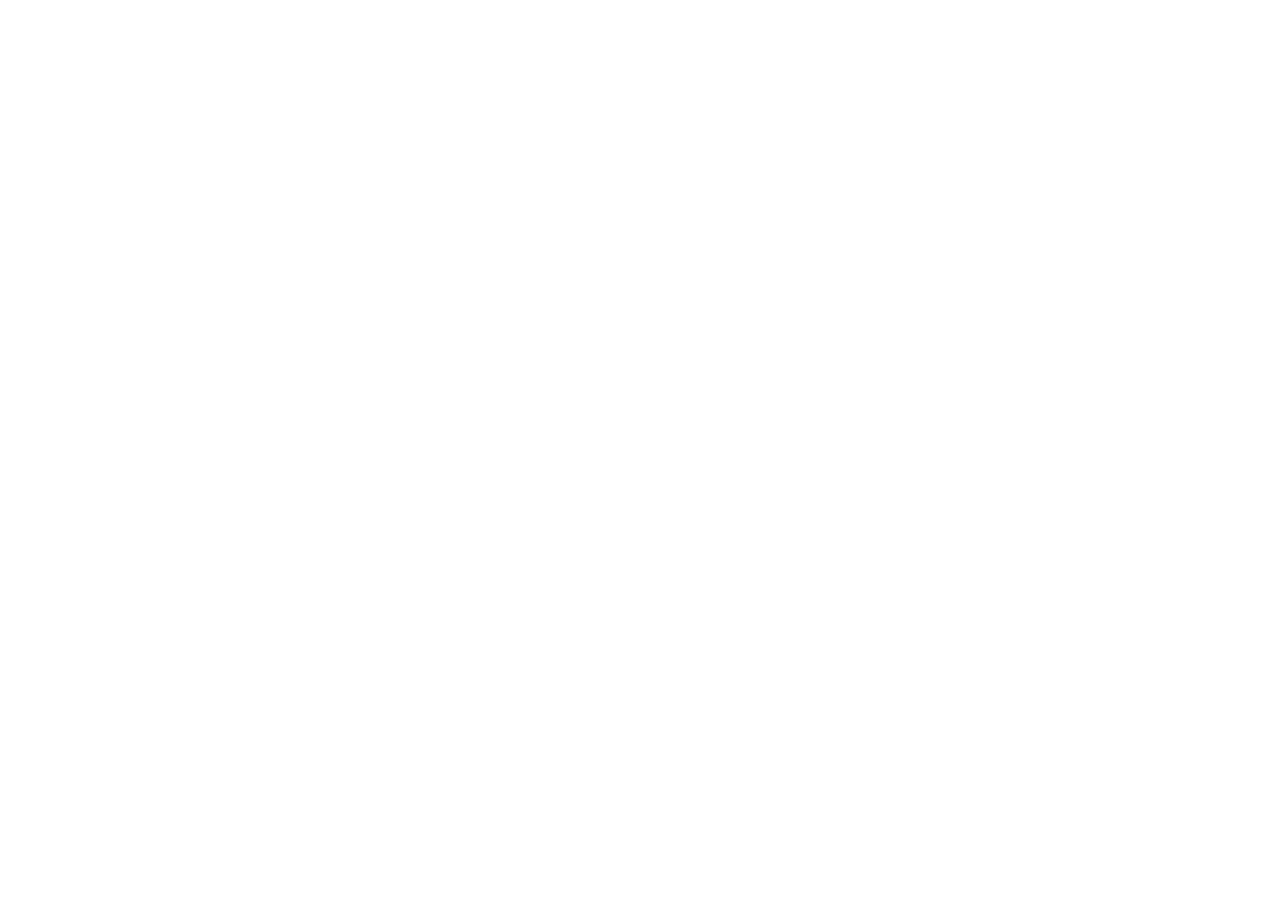
==== test_task_products/index.html @ ced8e8f5 "added test_task to test browser compatibility" ====
<!DOCTYPE html><html lang=en><head><meta charset=utf-8><meta http-equiv=X-UA-Compatible content="IE=edge"><meta name=viewport content="width=device-width,initial-scale=1"><link rel=icon href=/favicon.ico><link rel=stylesheet href=misc/libs-8d0dd6b566.min.css><link rel=stylesheet href=misc/bundle-1732f80f0a.min.css><title>test_task_products</title><link href=/css/app.13607a6c.css rel=preload as=style><link href=/js/app.8ded47b5.js rel=preload as=script><link href=/js/chunk-vendors.0b3fc9aa.js rel=preload as=script><link href=/css/app.13607a6c.css rel=stylesheet></head><body><noscript><strong>We're sorry but test_task_products doesn't work properly without JavaScript enabled. Please enable it to continue.</strong></noscript><div id=app></div><script src=/js/chunk-vendors.0b3fc9aa.js></script><script src=/js/app.8ded47b5.js></script></body></html>
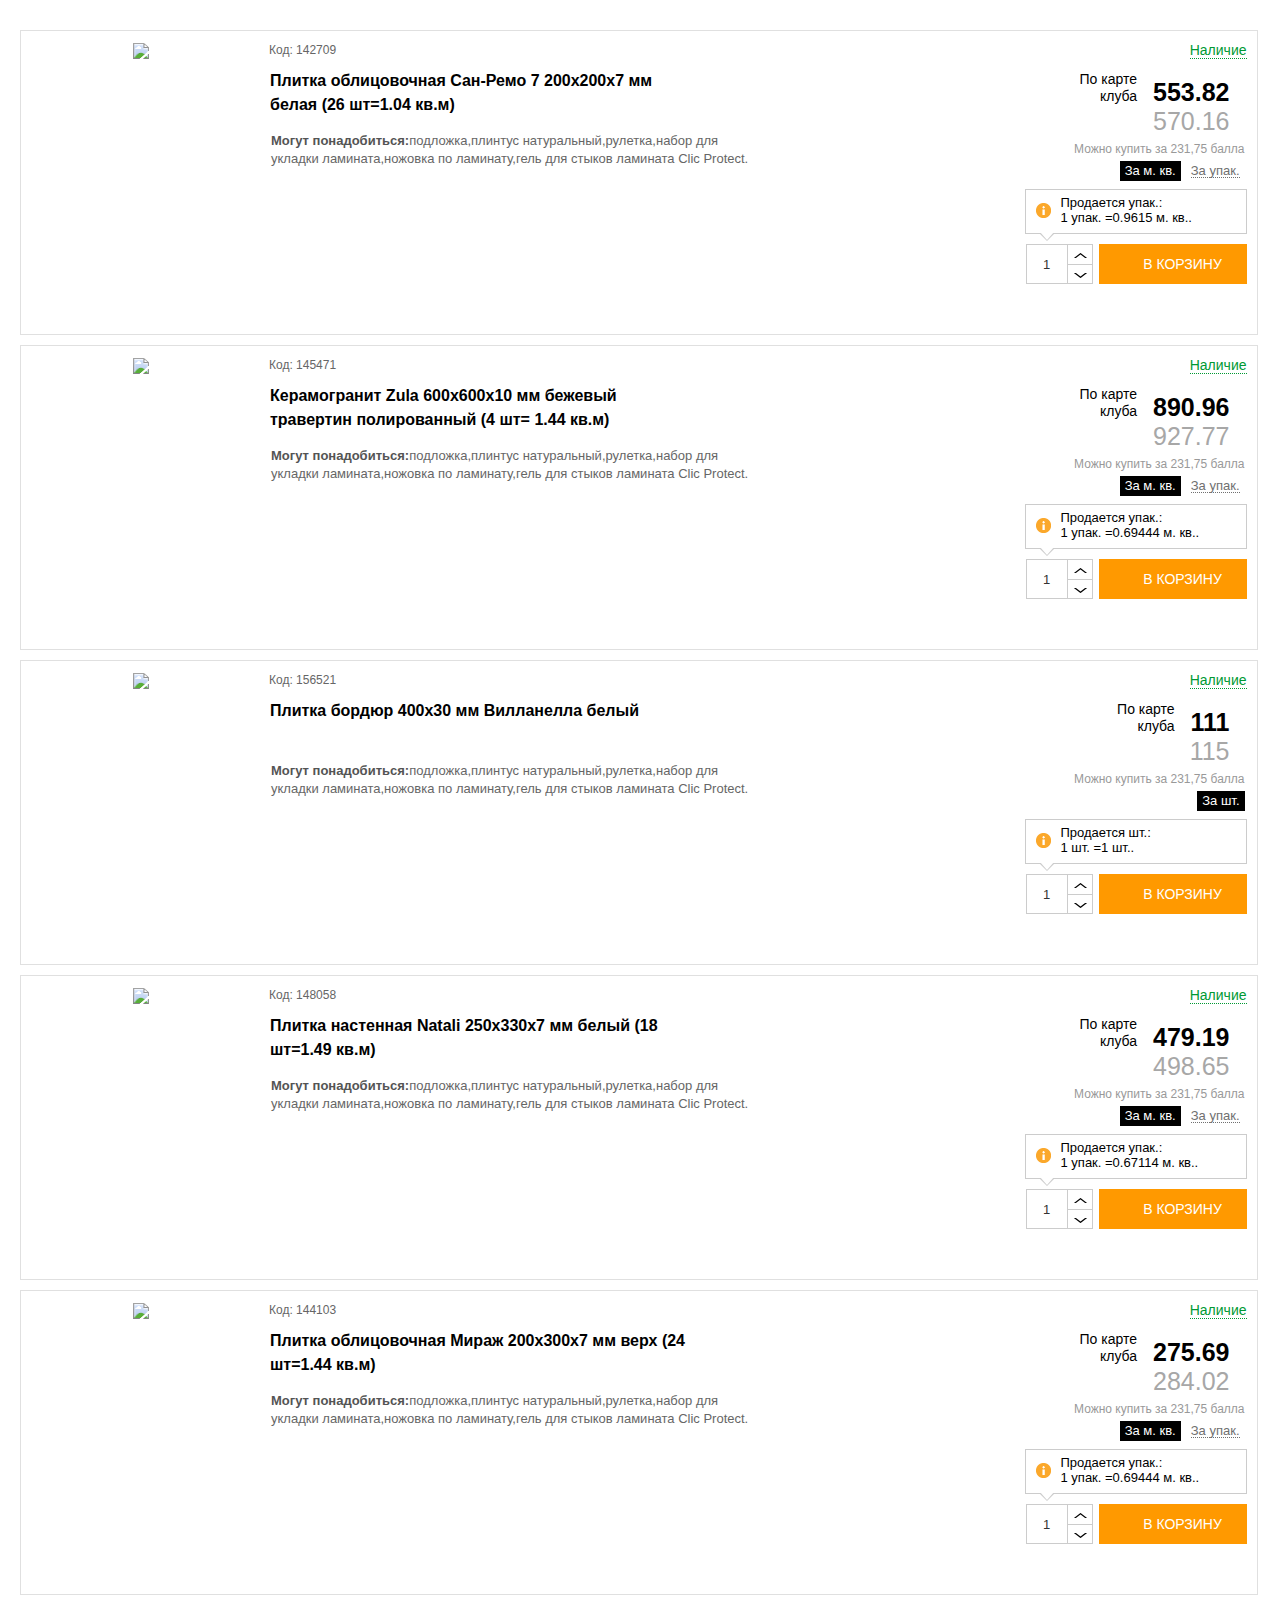
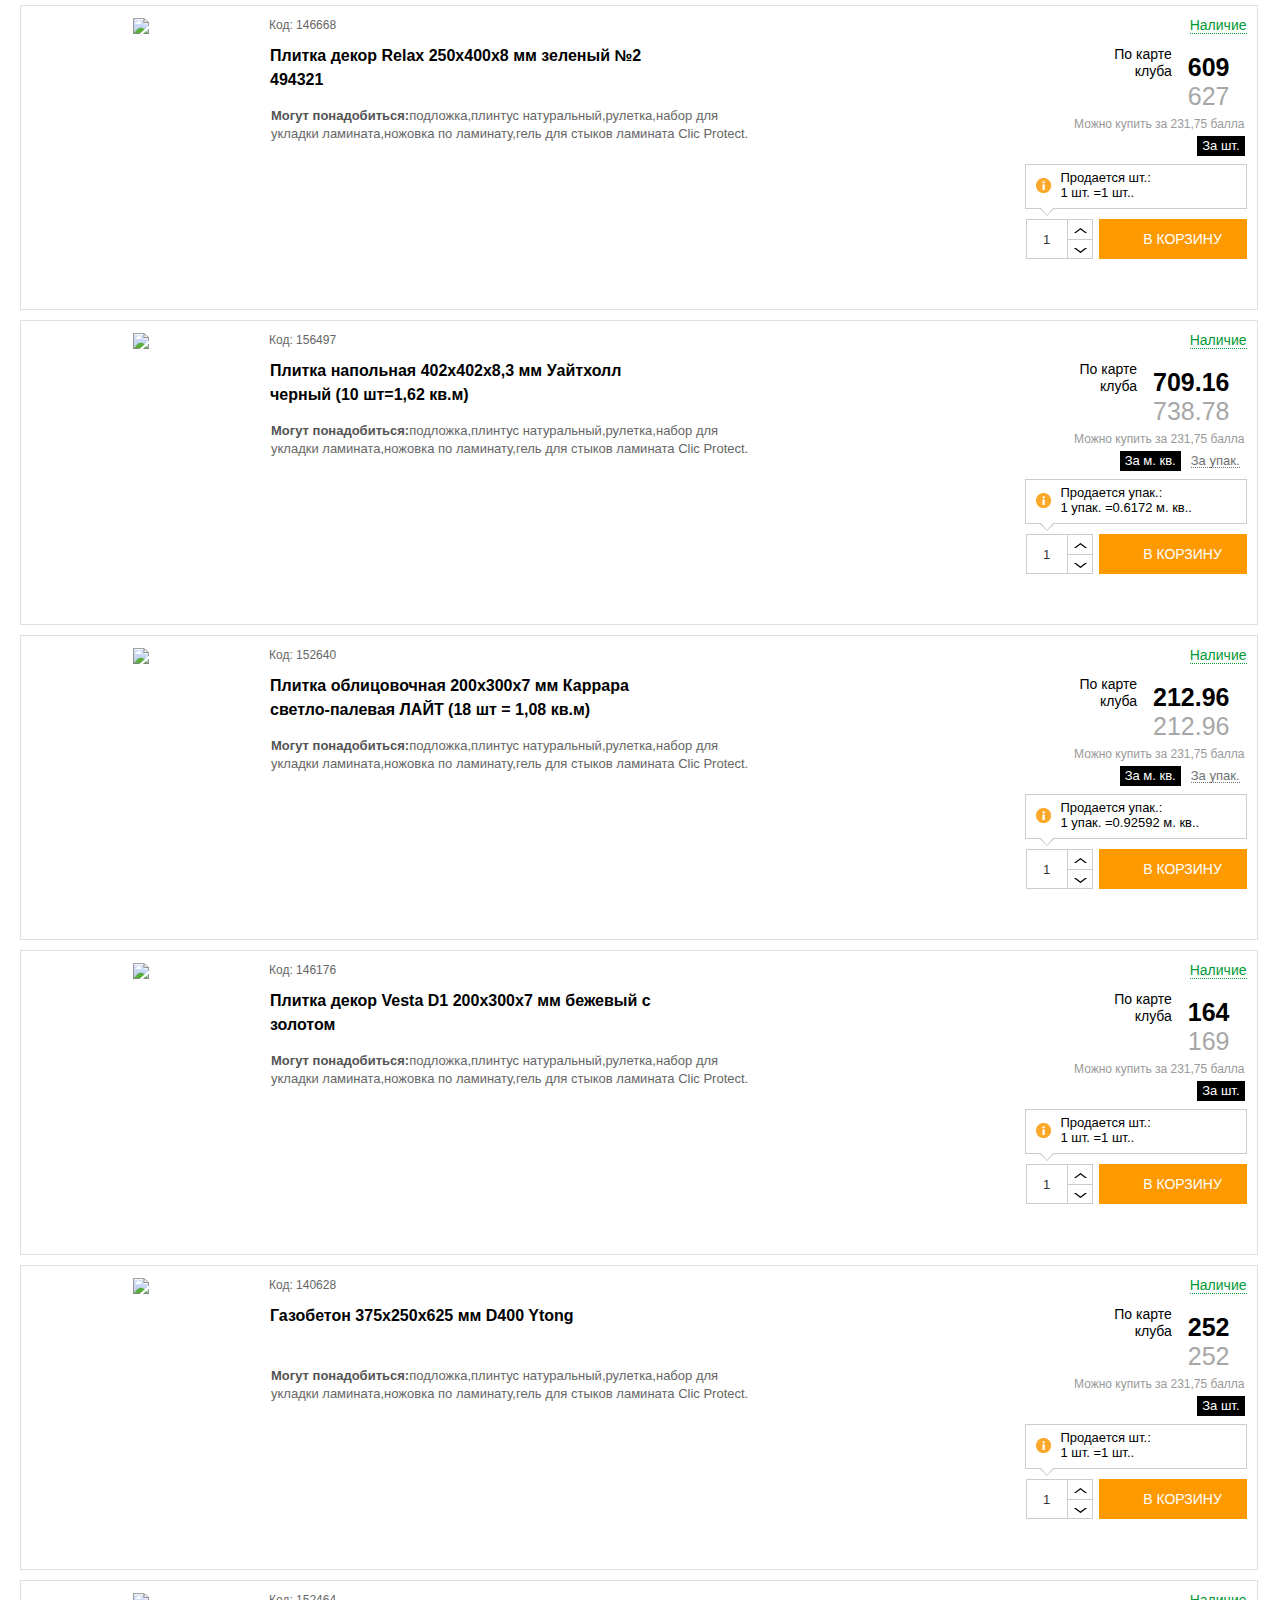
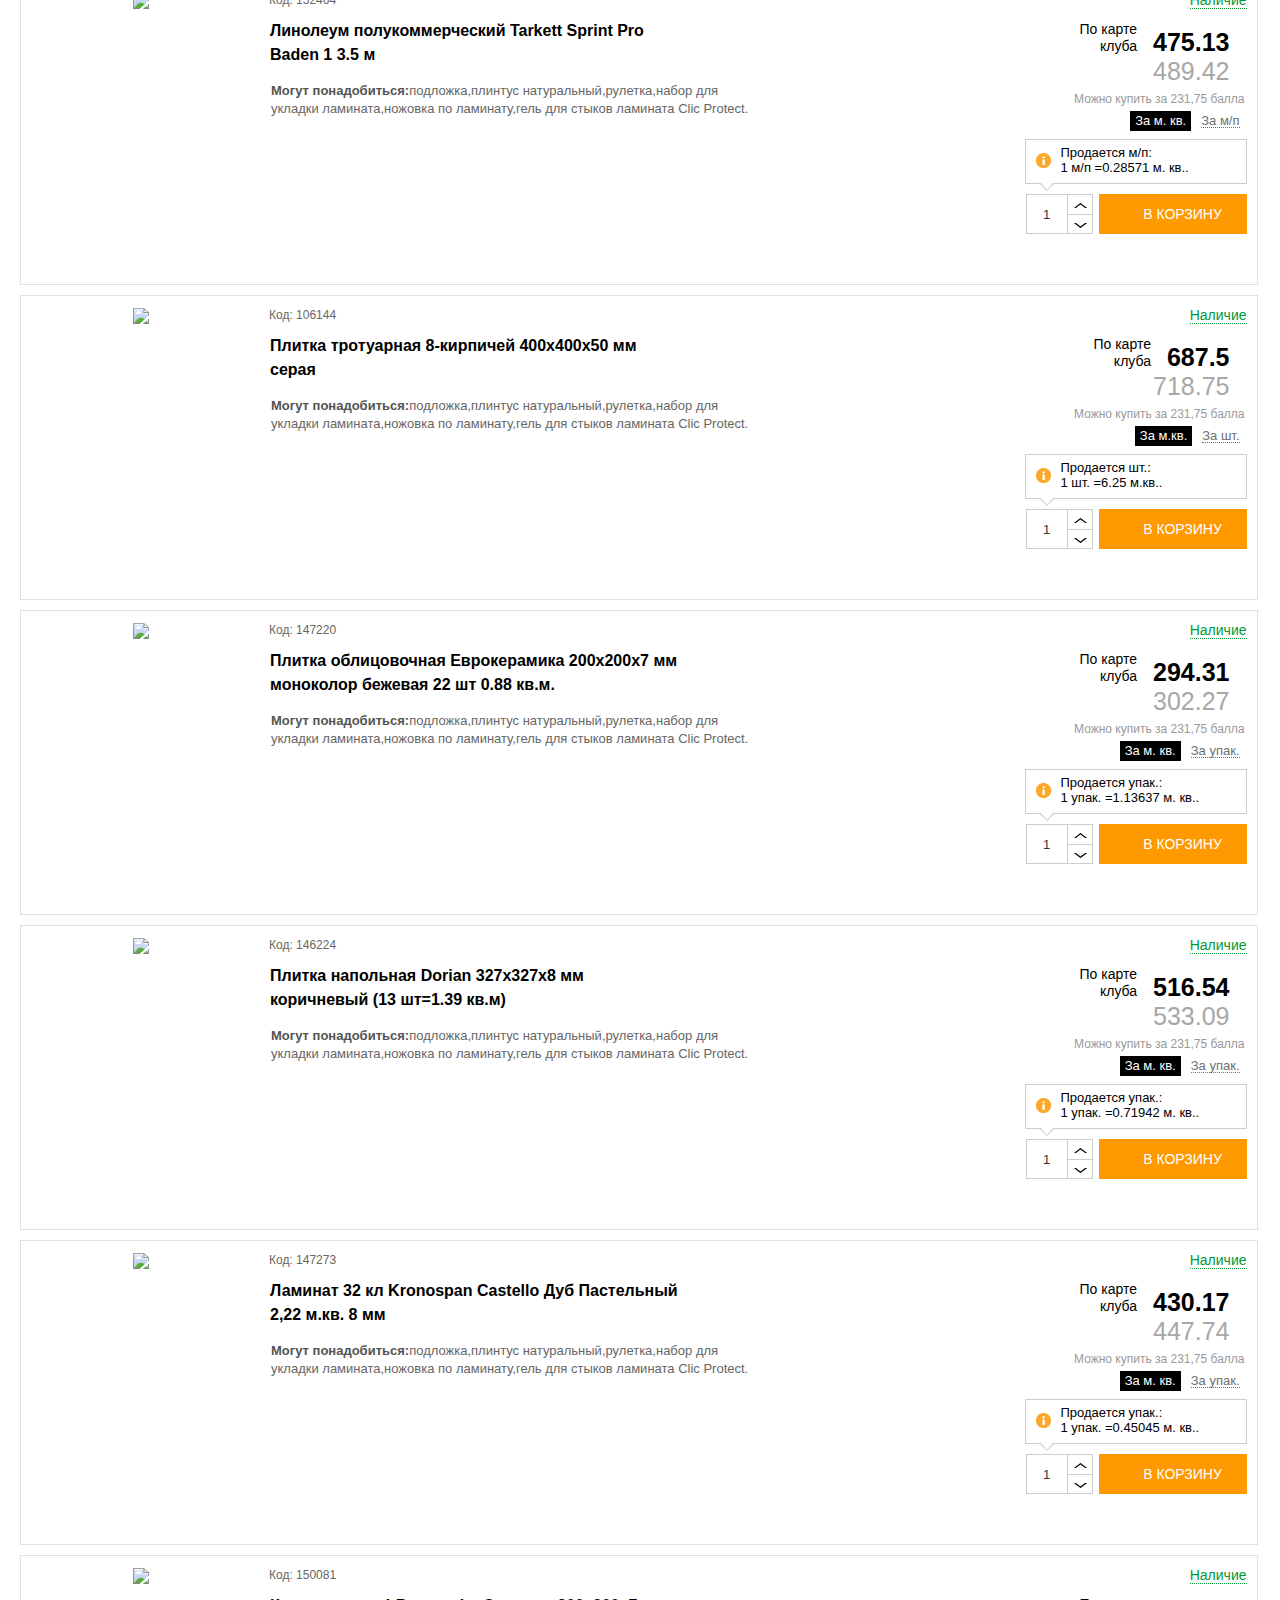
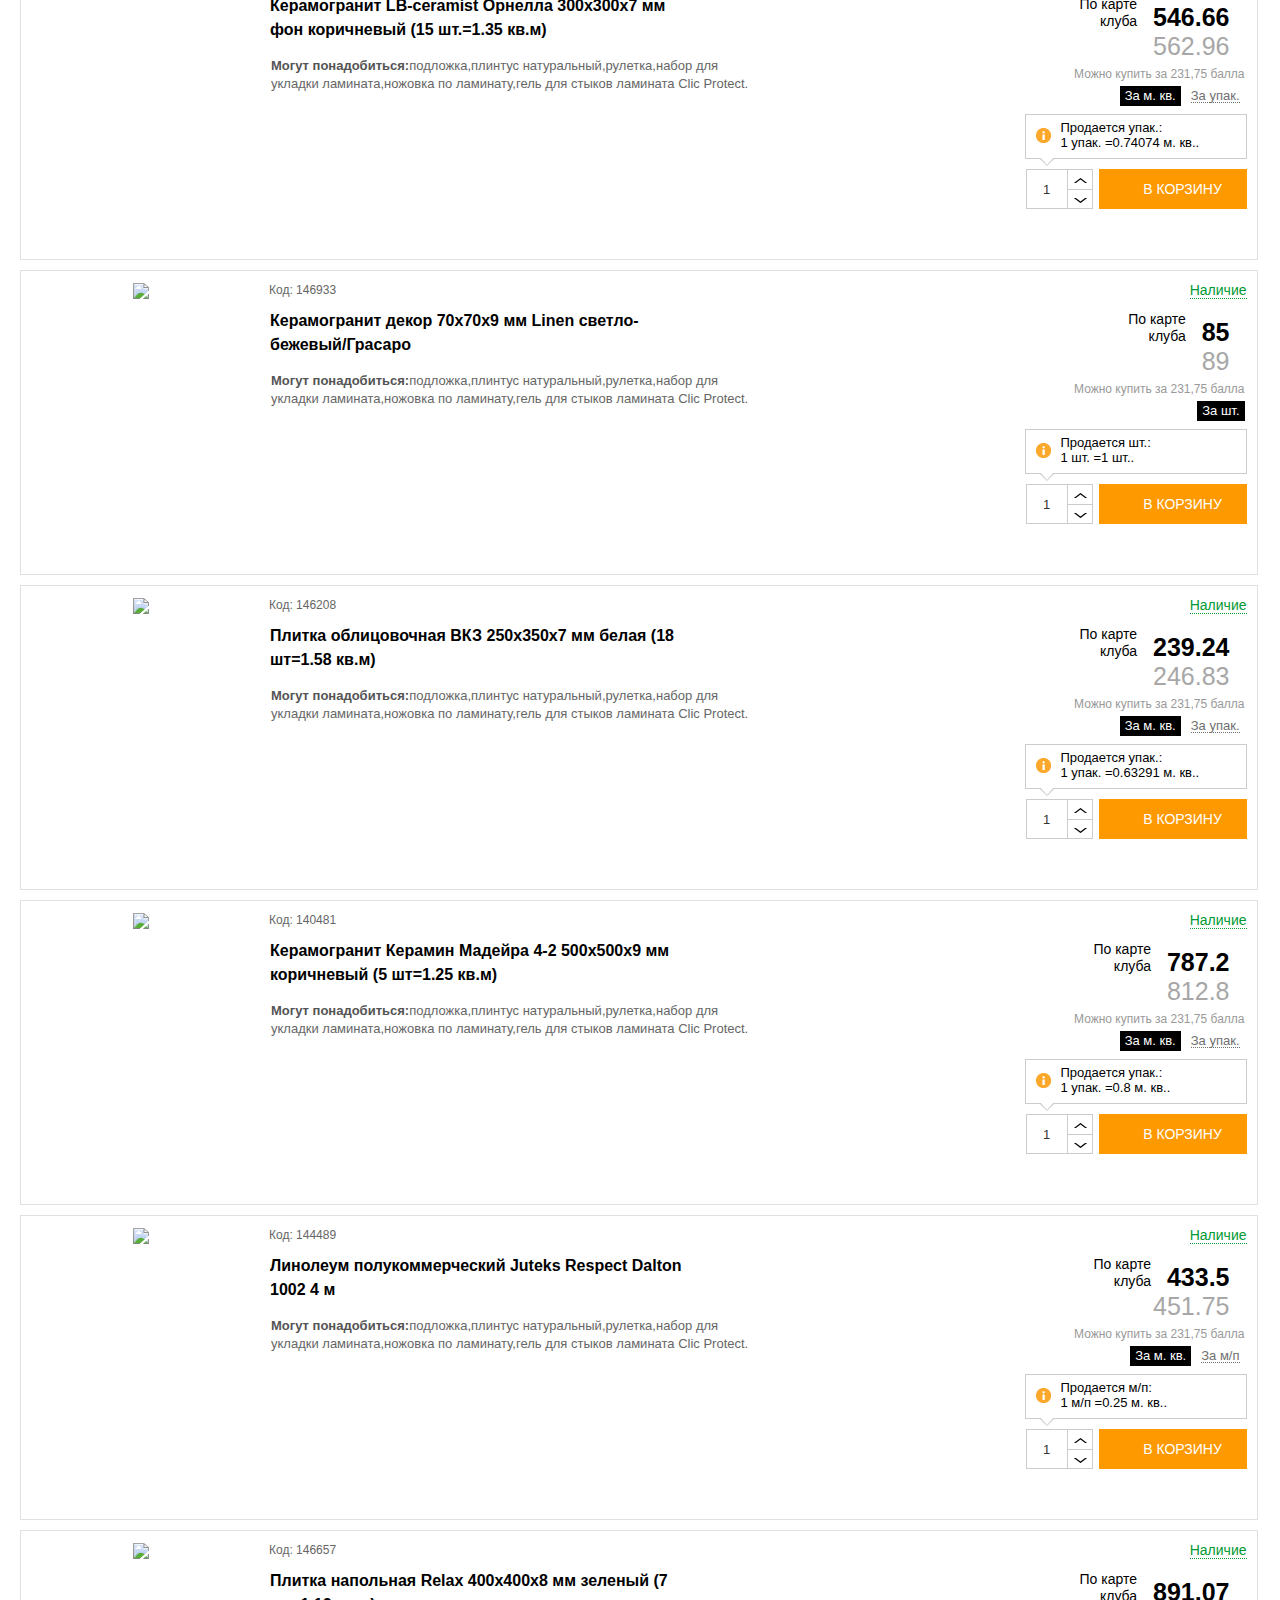
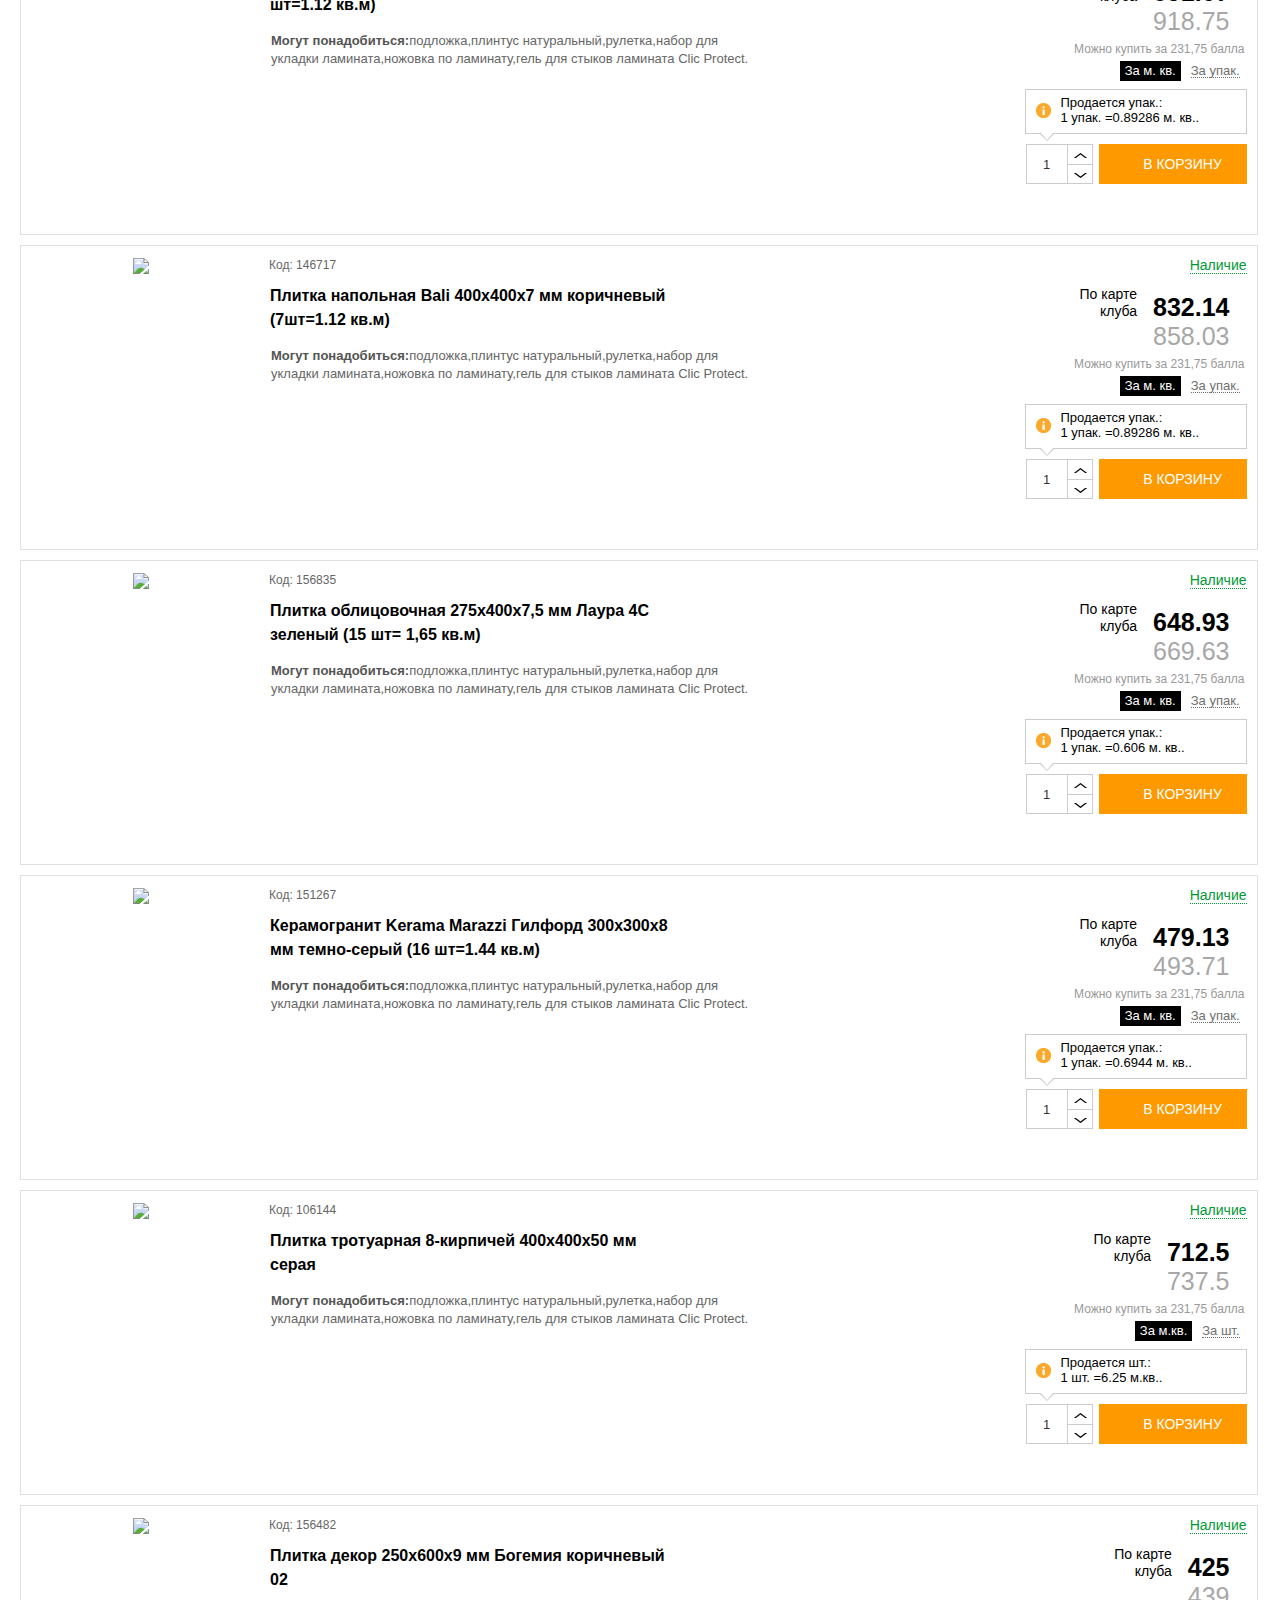
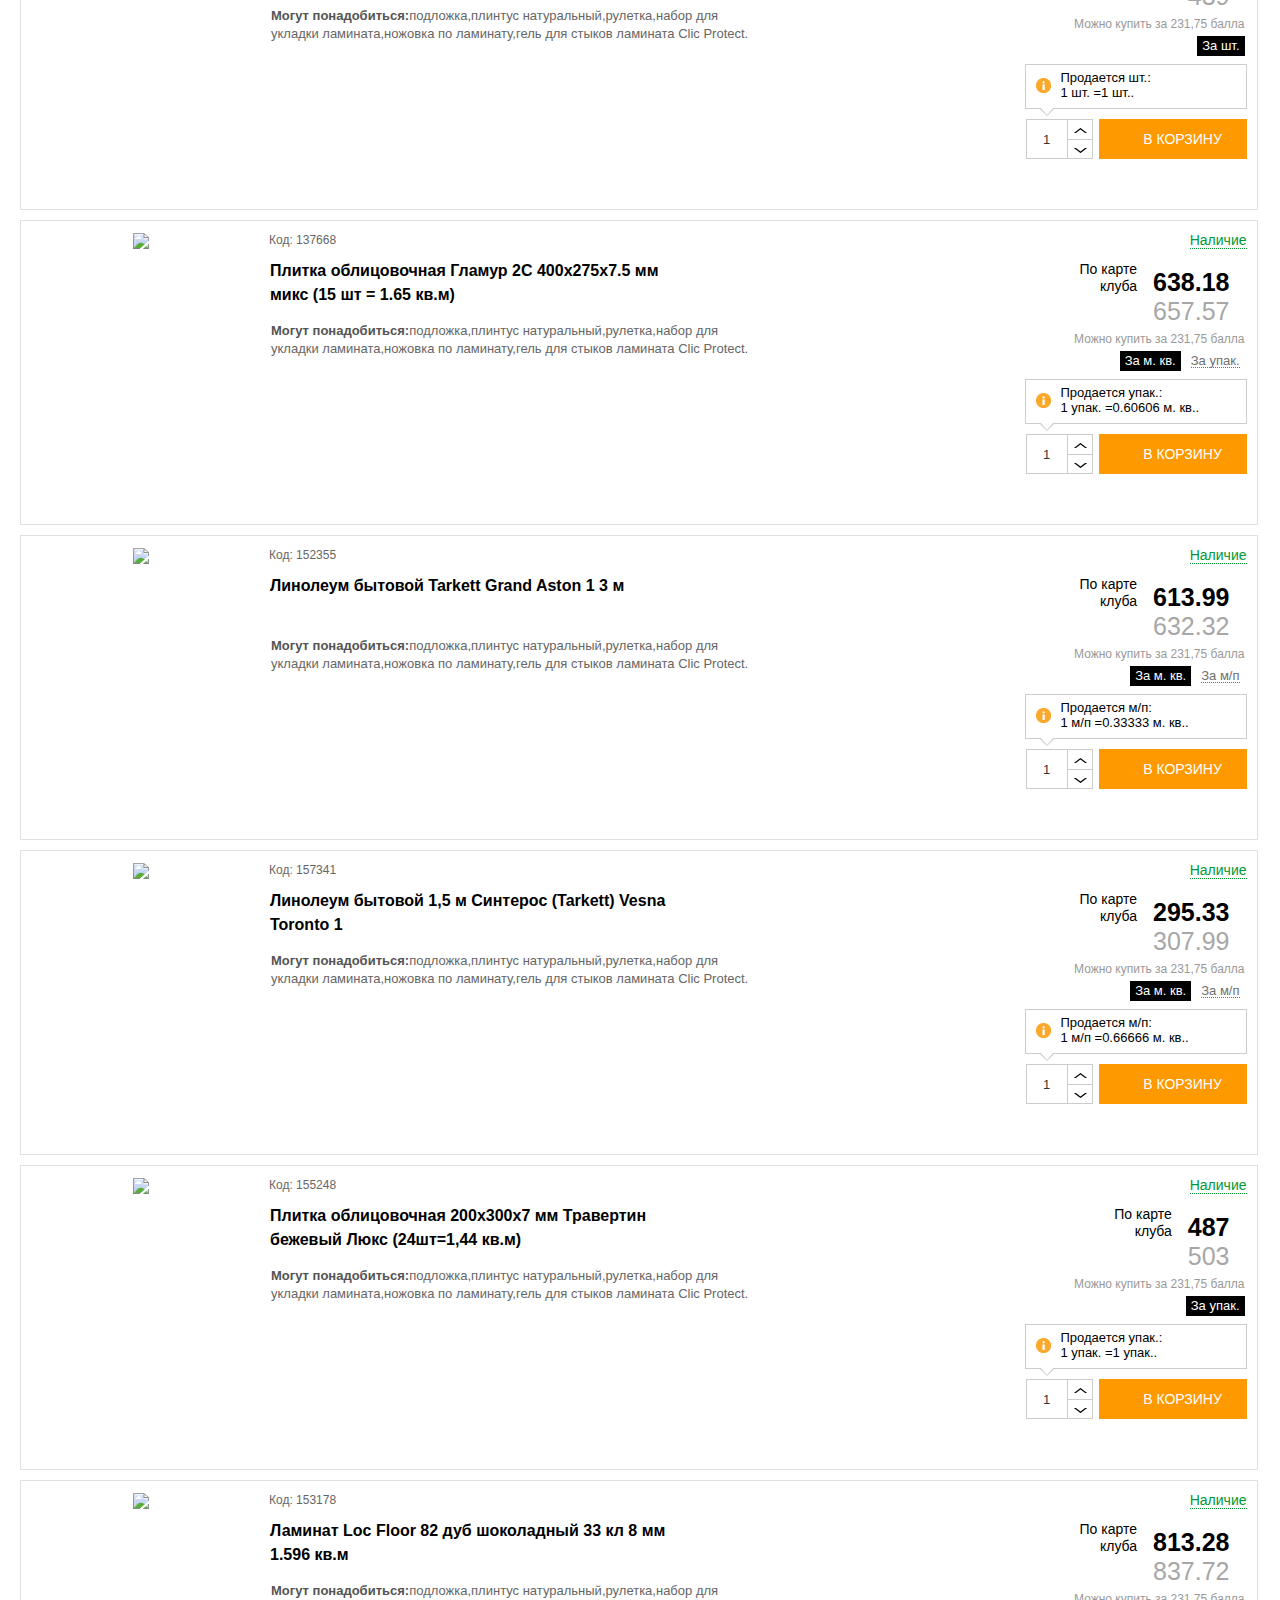
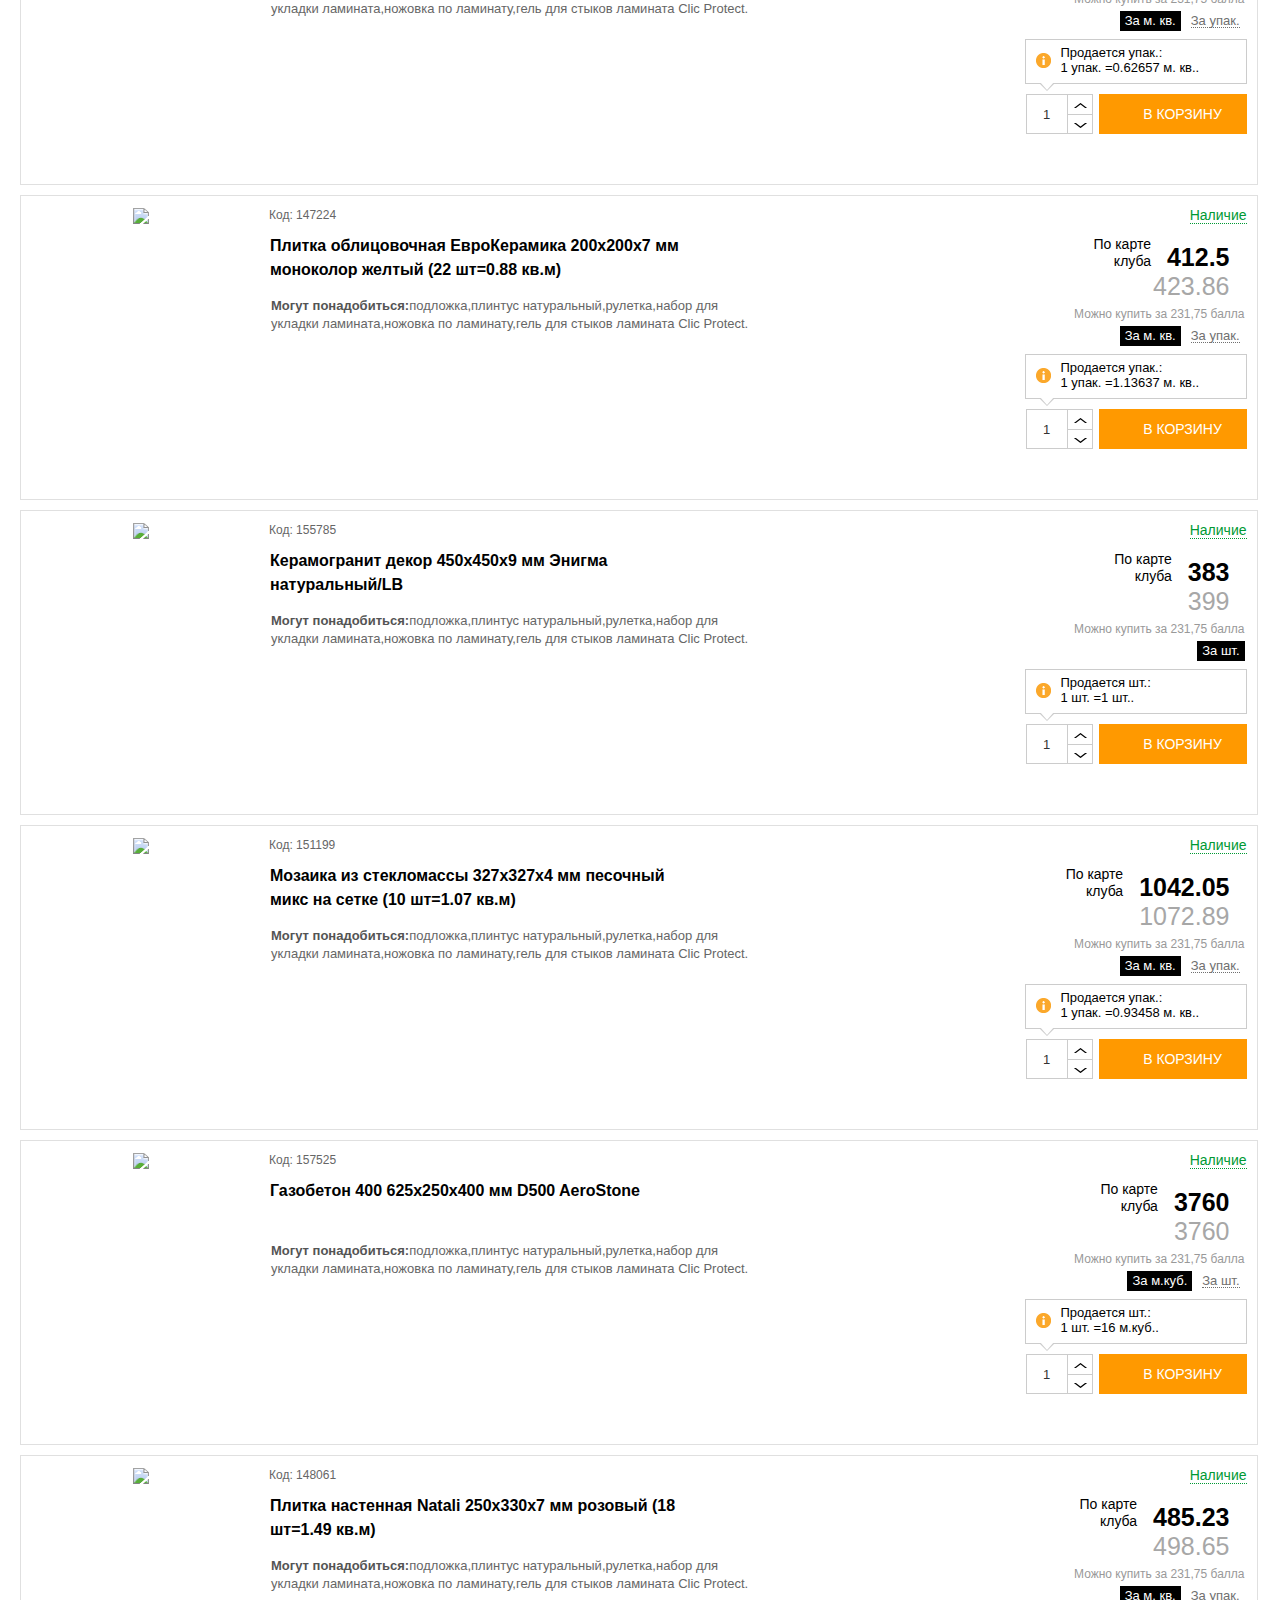
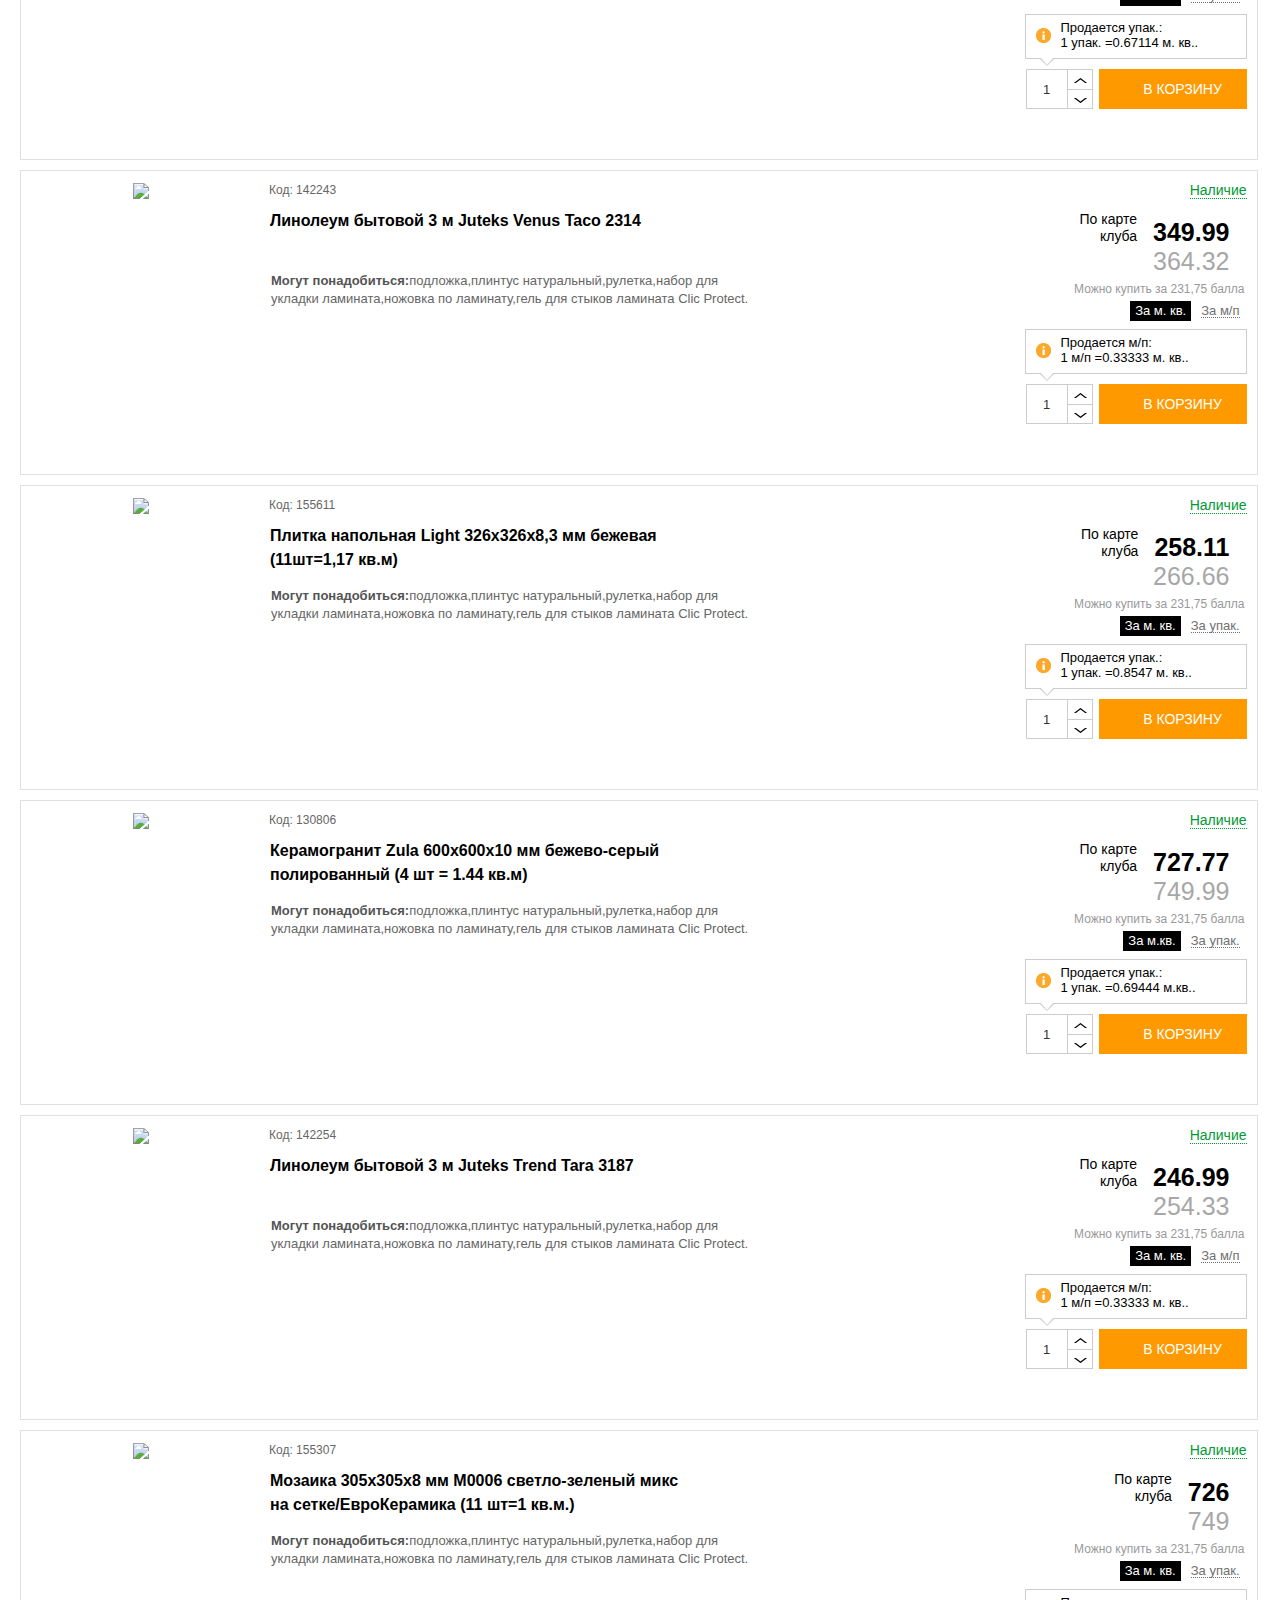
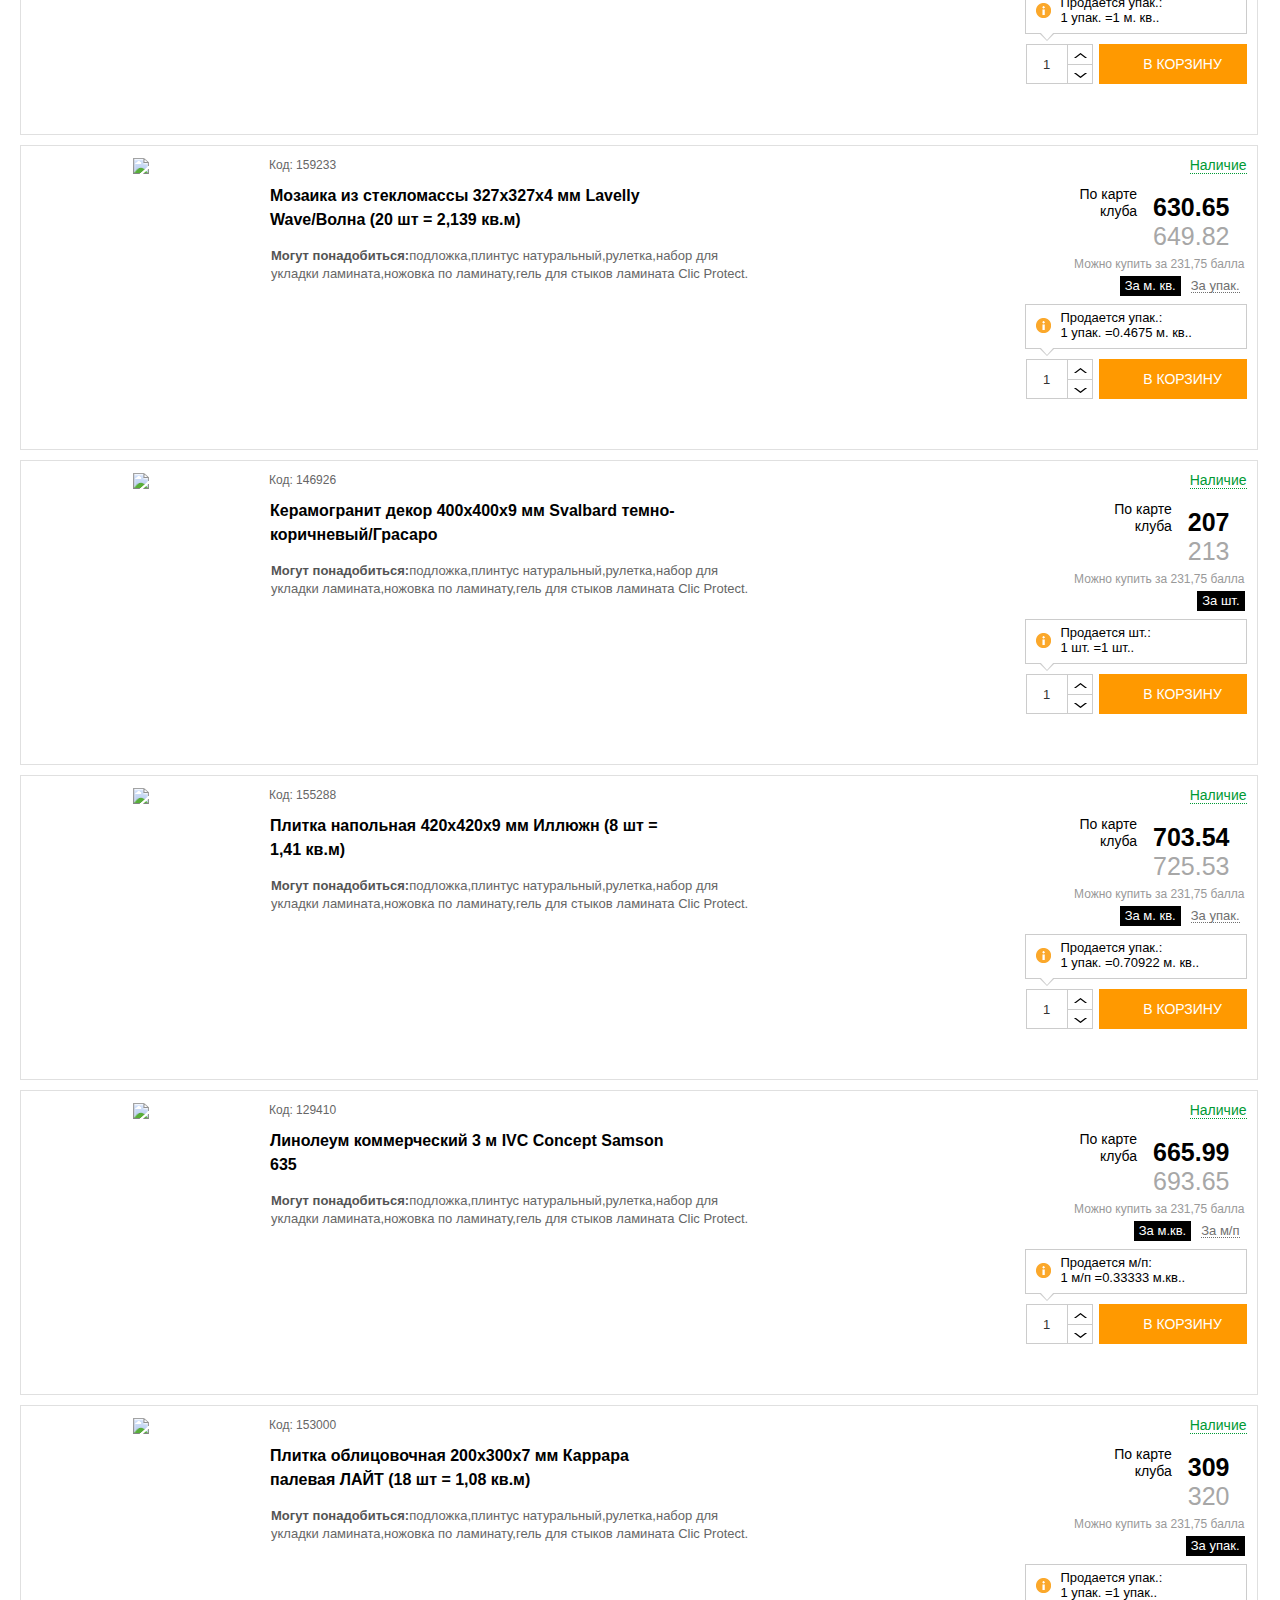
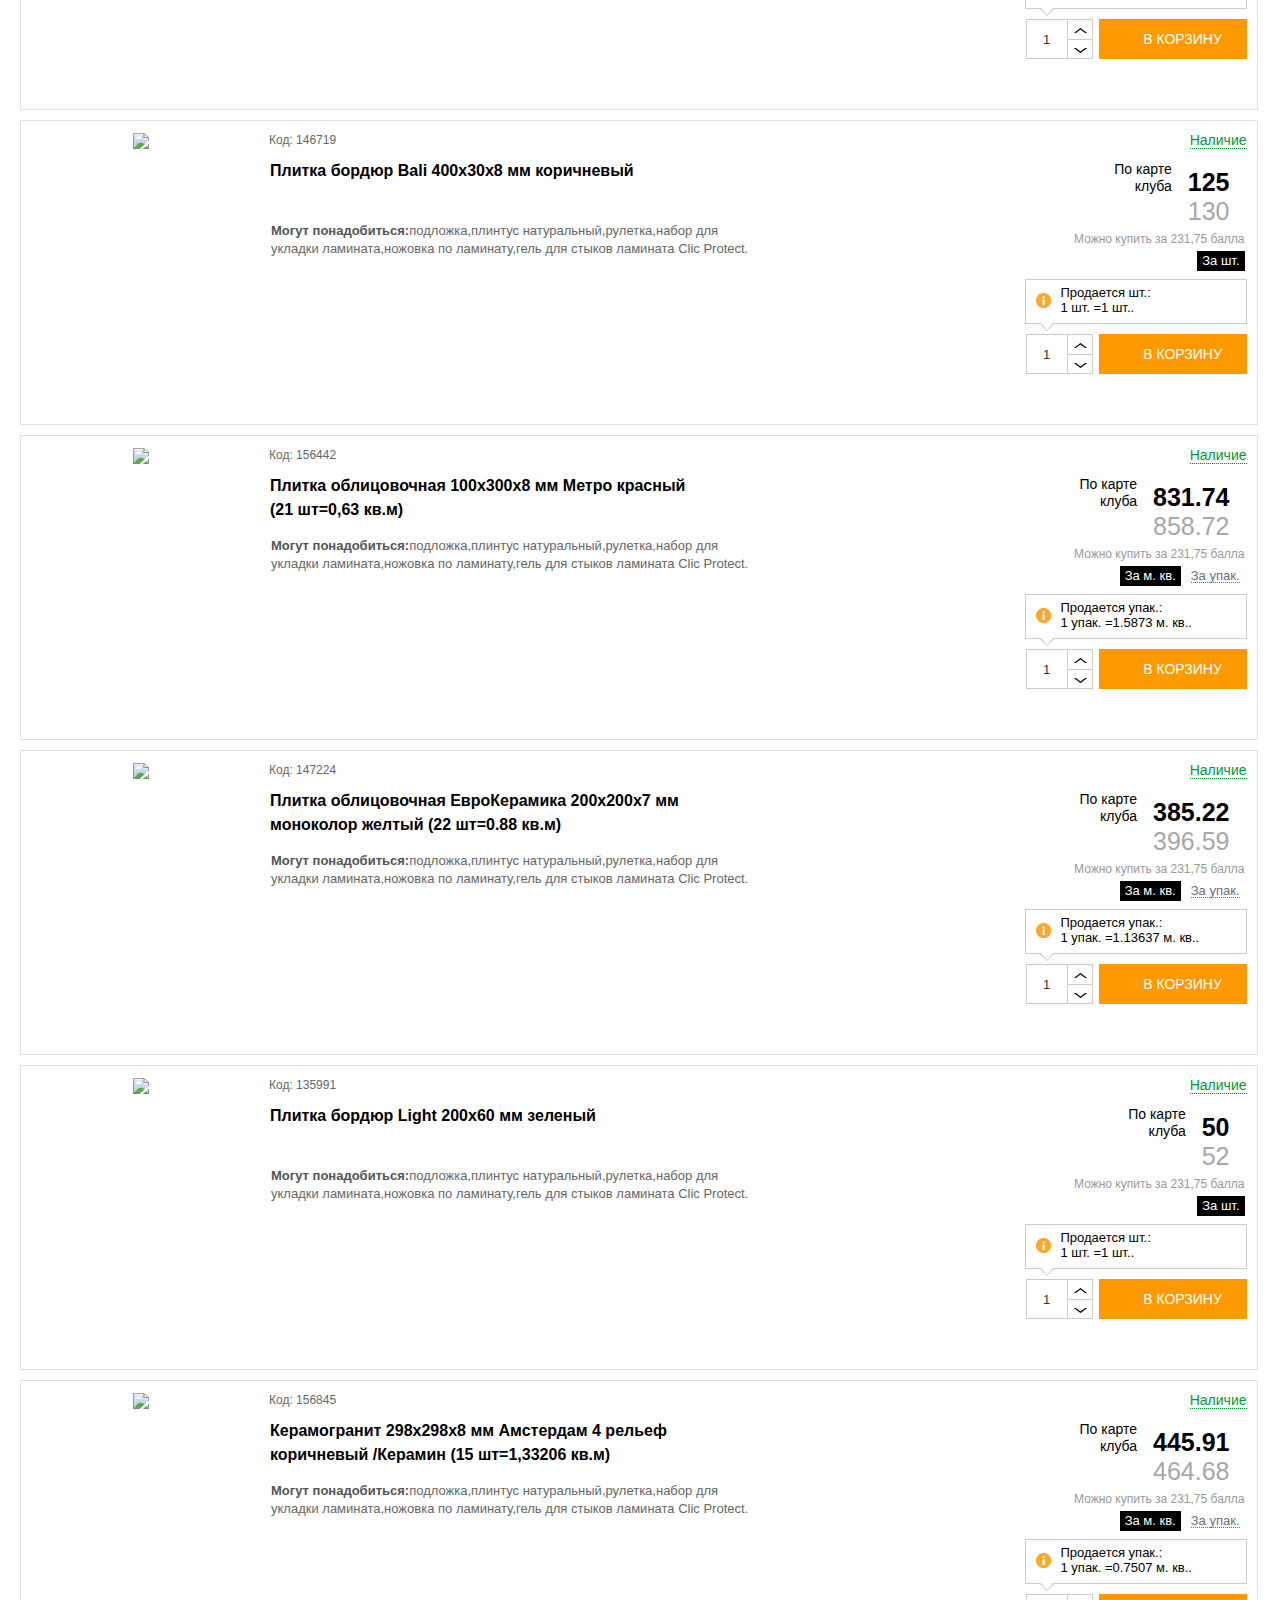
==== commit c7daa7d1: "fix path for github pages" ====
--- a/test_task_products/index.html
+++ b/test_task_products/index.html
@@ -1 +1 @@
-<!DOCTYPE html><html lang=en><head><meta charset=utf-8><meta http-equiv=X-UA-Compatible content="IE=edge"><meta name=viewport content="width=device-width,initial-scale=1"><link rel=icon href=/favicon.ico><link rel=stylesheet href=misc/libs-8d0dd6b566.min.css><link rel=stylesheet href=misc/bundle-1732f80f0a.min.css><title>test_task_products</title><link href=/css/app.13607a6c.css rel=preload as=style><link href=/js/app.8ded47b5.js rel=preload as=script><link href=/js/chunk-vendors.0b3fc9aa.js rel=preload as=script><link href=/css/app.13607a6c.css rel=stylesheet></head><body><noscript><strong>We're sorry but test_task_products doesn't work properly without JavaScript enabled. Please enable it to continue.</strong></noscript><div id=app></div><script src=/js/chunk-vendors.0b3fc9aa.js></script><script src=/js/app.8ded47b5.js></script></body></html>+<!DOCTYPE html><html lang=en><head><meta charset=utf-8><meta http-equiv=X-UA-Compatible content="IE=edge"><meta name=viewport content="width=device-width,initial-scale=1"><link rel=icon href=/test_task_products/favicon.ico><link rel=stylesheet href=misc/libs-8d0dd6b566.min.css><link rel=stylesheet href=misc/bundle-1732f80f0a.min.css><title>test_task_products</title><link href=/test_task_products/css/app.13607a6c.css rel=preload as=style><link href=/test_task_products/js/app.485ed67b.js rel=preload as=script><link href=/test_task_products/js/chunk-vendors.0b3fc9aa.js rel=preload as=script><link href=/test_task_products/css/app.13607a6c.css rel=stylesheet></head><body><noscript><strong>We're sorry but test_task_products doesn't work properly without JavaScript enabled. Please enable it to continue.</strong></noscript><div id=app></div><script src=/test_task_products/js/chunk-vendors.0b3fc9aa.js></script><script src=/test_task_products/js/app.485ed67b.js></script></body></html>